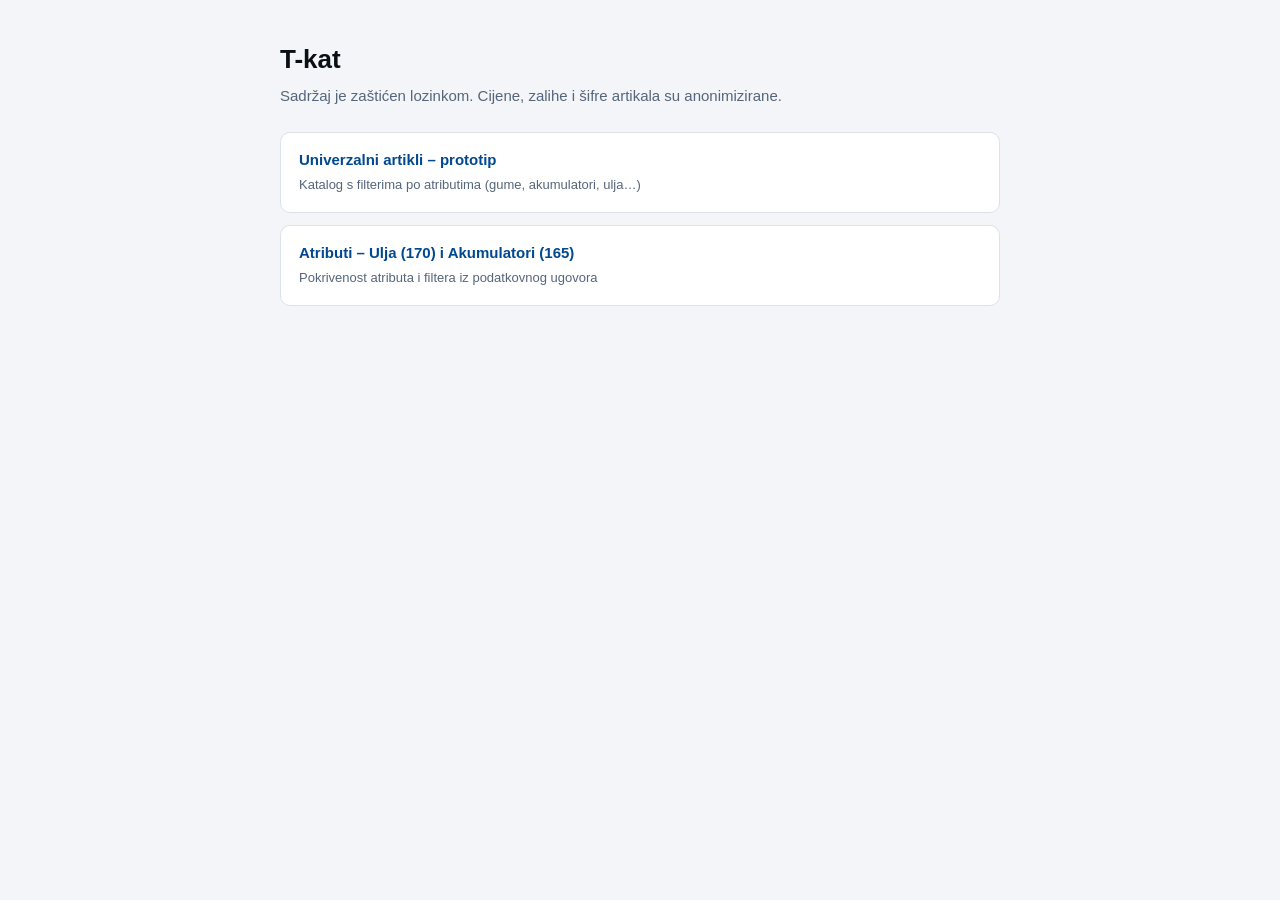
==== tkat/index.html @ d2421a29 "Add password-protected T-kat prototype and attribute dashboard Both pages are encrypted with StatiCr" ====
<!doctype html>
<html lang="hr"><head><meta charset="utf-8"><meta name="viewport" content="width=device-width, initial-scale=1">
<title>T-kat prototipovi</title><meta name="robots" content="noindex, nofollow">
<style>
:root{--bg:#F3F5F8;--card:#fff;--text:#0A0F16;--muted:#55657A;--line:#DCE2EA;--brand:#004990;color-scheme:light}
@media (prefers-color-scheme: dark){:root{--bg:#0A0F16;--card:#0D1724;--text:#EDF1F6;--muted:#93A3B8;--line:#1E2D40;--brand:#3B8FE0;color-scheme:dark}}
body{margin:0;background:var(--bg);color:var(--text);font:15px/1.5 Arial,Helvetica,sans-serif}
main{max-width:720px;margin:0 auto;padding:40px 16px}
h1{margin:0 0 6px;font-size:26px}p{color:var(--muted);margin:0 0 24px}
a.card{display:block;background:var(--card);border:1px solid var(--line);border-radius:10px;padding:16px 18px;margin-bottom:12px;color:var(--text);text-decoration:none}
a.card:hover{border-color:var(--brand)}a.card b{color:var(--brand);display:block;margin-bottom:2px}a.card span{color:var(--muted);font-size:13px}
</style></head><body><main>
<h1>T-kat</h1><p>Sadržaj je zaštićen lozinkom. Cijene, zalihe i šifre artikala su anonimizirane.</p>
<a class="card" href="prototip.html"><b>Univerzalni artikli – prototip</b><span>Katalog s filterima po atributima (gume, akumulatori, ulja…)</span></a>
<a class="card" href="atributi.html"><b>Atributi – Ulja (170) i Akumulatori (165)</b><span>Pokrivenost atributa i filtera iz podatkovnog ugovora</span></a>
</main></body></html>
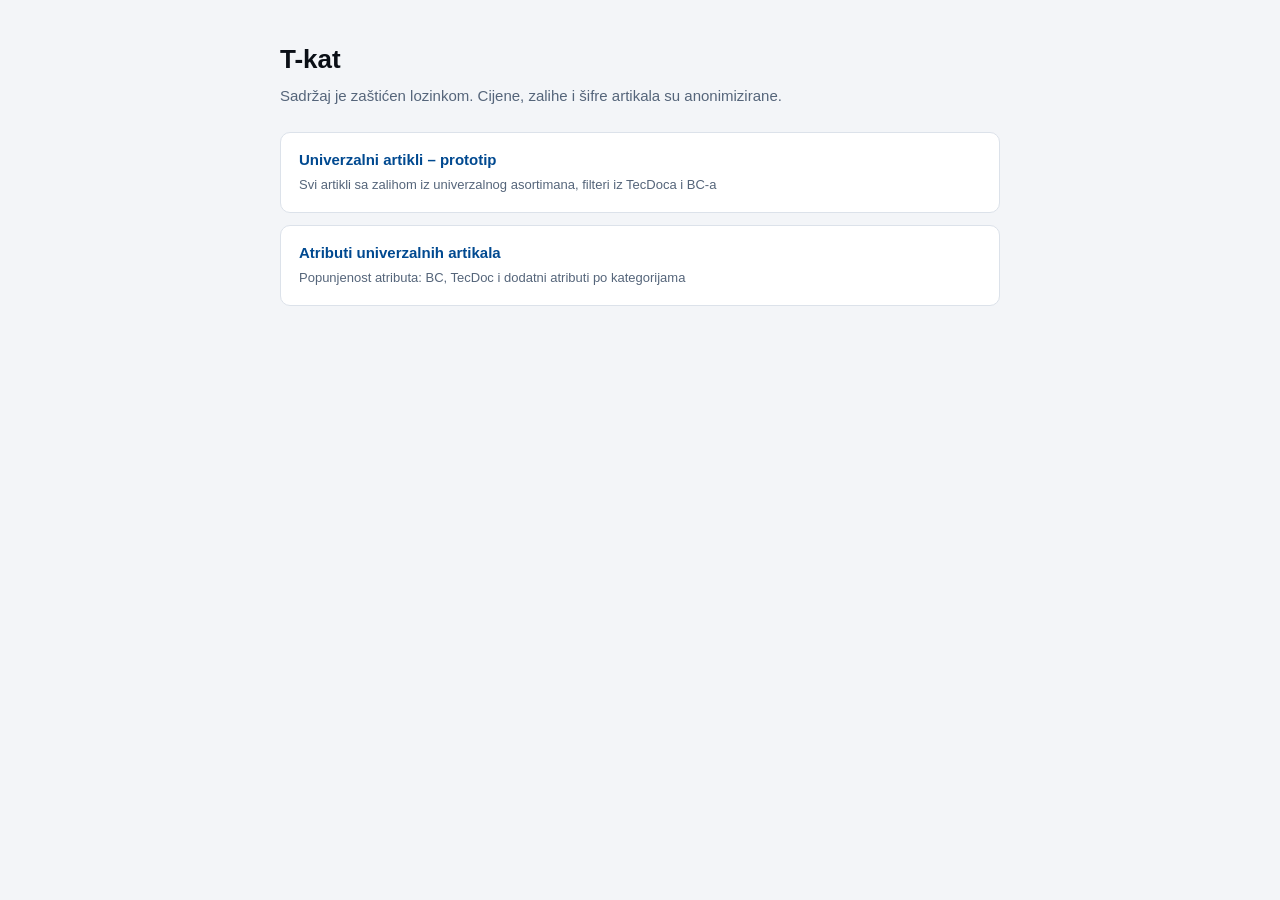
==== commit 34752f98: "Update T-kat pages with TecDoc and BC attributes for all universal categories The prototype now list" ====
--- a/tkat/index.html
+++ b/tkat/index.html
@@ -11,6 +11,6 @@
 a.card:hover{border-color:var(--brand)}a.card b{color:var(--brand);display:block;margin-bottom:2px}a.card span{color:var(--muted);font-size:13px}
 </style></head><body><main>
 <h1>T-kat</h1><p>Sadržaj je zaštićen lozinkom. Cijene, zalihe i šifre artikala su anonimizirane.</p>
-<a class="card" href="prototip.html"><b>Univerzalni artikli – prototip</b><span>Katalog s filterima po atributima (gume, akumulatori, ulja…)</span></a>
-<a class="card" href="atributi.html"><b>Atributi – Ulja (170) i Akumulatori (165)</b><span>Pokrivenost atributa i filtera iz podatkovnog ugovora</span></a>
+<a class="card" href="prototip.html"><b>Univerzalni artikli – prototip</b><span>Svi artikli sa zalihom iz univerzalnog asortimana, filteri iz TecDoca i BC-a</span></a>
+<a class="card" href="atributi.html"><b>Atributi univerzalnih artikala</b><span>Popunjenost atributa: BC, TecDoc i dodatni atributi po kategorijama</span></a>
 </main></body></html>
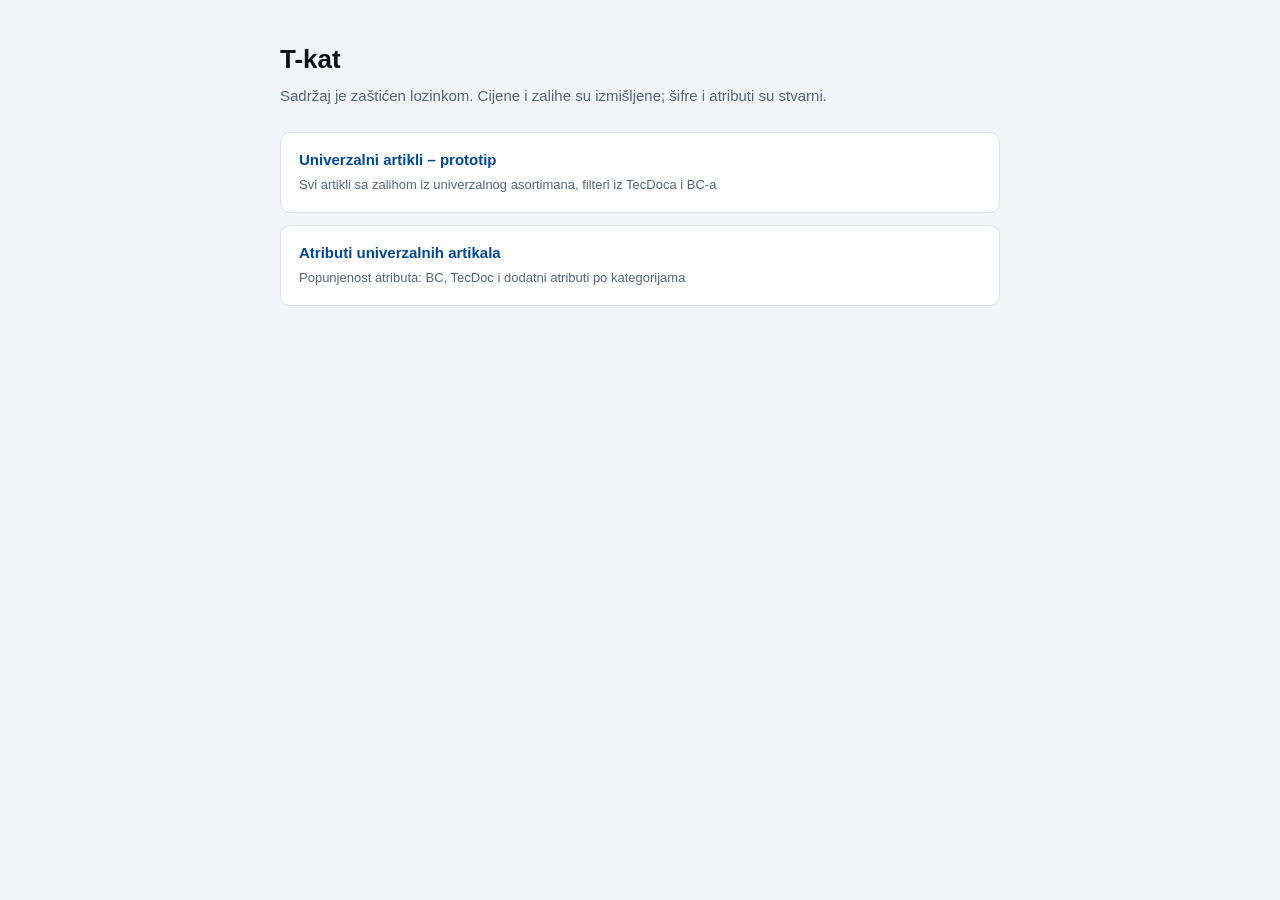
==== commit 3f33464a: "Show real item codes and link item images from Tokic Product Images Item codes are no longer anonymi" ====
--- a/tkat/index.html
+++ b/tkat/index.html
@@ -10,7 +10,7 @@
 a.card{display:block;background:var(--card);border:1px solid var(--line);border-radius:10px;padding:16px 18px;margin-bottom:12px;color:var(--text);text-decoration:none}
 a.card:hover{border-color:var(--brand)}a.card b{color:var(--brand);display:block;margin-bottom:2px}a.card span{color:var(--muted);font-size:13px}
 </style></head><body><main>
-<h1>T-kat</h1><p>Sadržaj je zaštićen lozinkom. Cijene, zalihe i šifre artikala su anonimizirane.</p>
+<h1>T-kat</h1><p>Sadržaj je zaštićen lozinkom. Cijene i zalihe su izmišljene; šifre i atributi su stvarni.</p>
 <a class="card" href="prototip.html"><b>Univerzalni artikli – prototip</b><span>Svi artikli sa zalihom iz univerzalnog asortimana, filteri iz TecDoca i BC-a</span></a>
 <a class="card" href="atributi.html"><b>Atributi univerzalnih artikala</b><span>Popunjenost atributa: BC, TecDoc i dodatni atributi po kategorijama</span></a>
 </main></body></html>
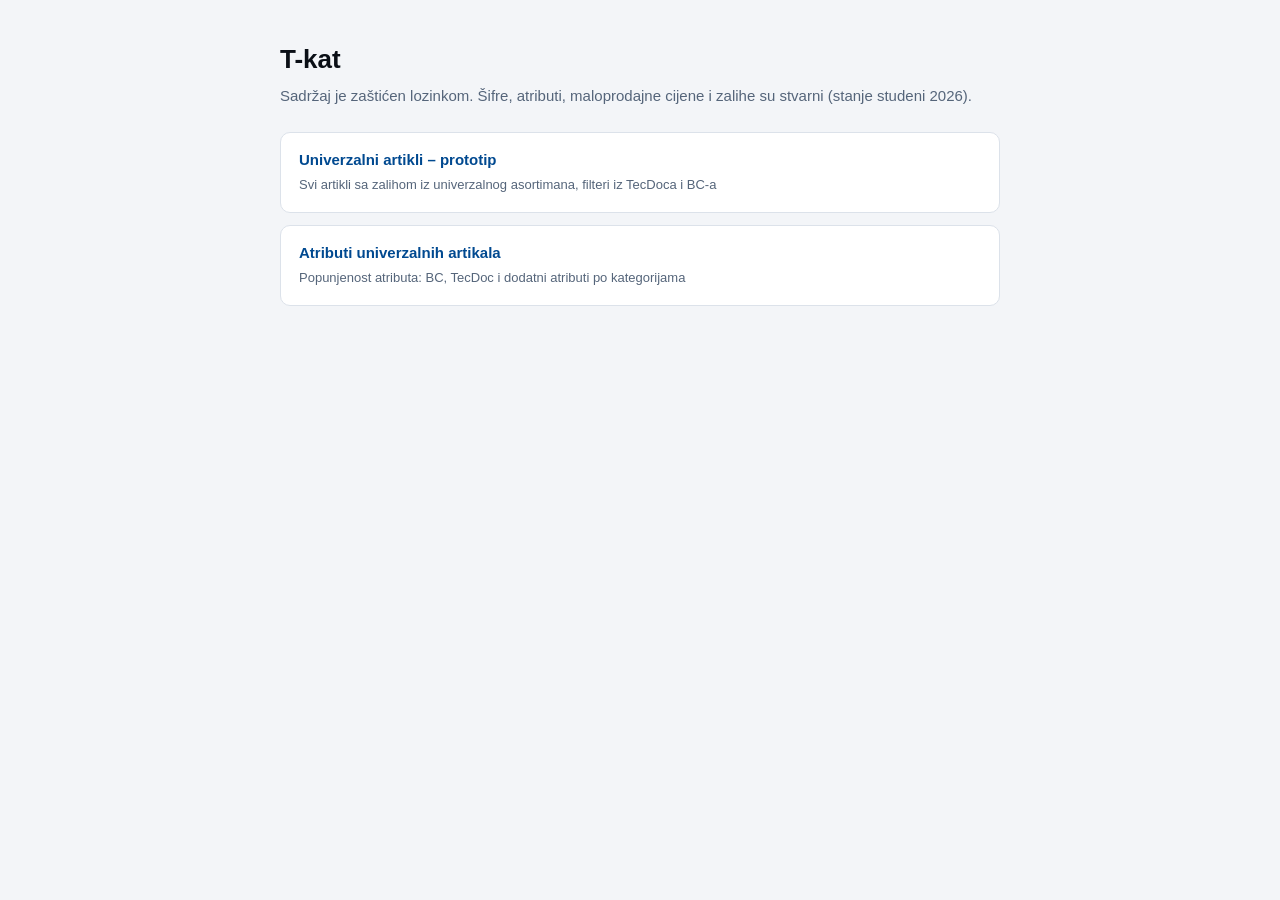
==== commit 25e0af7b: "Use real retail prices and stock, add all tyre and rim sections Co-Authored-By: Claude Opus 5.5 <nor" ====
--- a/tkat/index.html
+++ b/tkat/index.html
@@ -10,7 +10,7 @@
 a.card{display:block;background:var(--card);border:1px solid var(--line);border-radius:10px;padding:16px 18px;margin-bottom:12px;color:var(--text);text-decoration:none}
 a.card:hover{border-color:var(--brand)}a.card b{color:var(--brand);display:block;margin-bottom:2px}a.card span{color:var(--muted);font-size:13px}
 </style></head><body><main>
-<h1>T-kat</h1><p>Sadržaj je zaštićen lozinkom. Cijene i zalihe su izmišljene; šifre i atributi su stvarni.</p>
+<h1>T-kat</h1><p>Sadržaj je zaštićen lozinkom. Šifre, atributi, maloprodajne cijene i zalihe su stvarni (stanje studeni 2026).</p>
 <a class="card" href="prototip.html"><b>Univerzalni artikli – prototip</b><span>Svi artikli sa zalihom iz univerzalnog asortimana, filteri iz TecDoca i BC-a</span></a>
 <a class="card" href="atributi.html"><b>Atributi univerzalnih artikala</b><span>Popunjenost atributa: BC, TecDoc i dodatni atributi po kategorijama</span></a>
 </main></body></html>
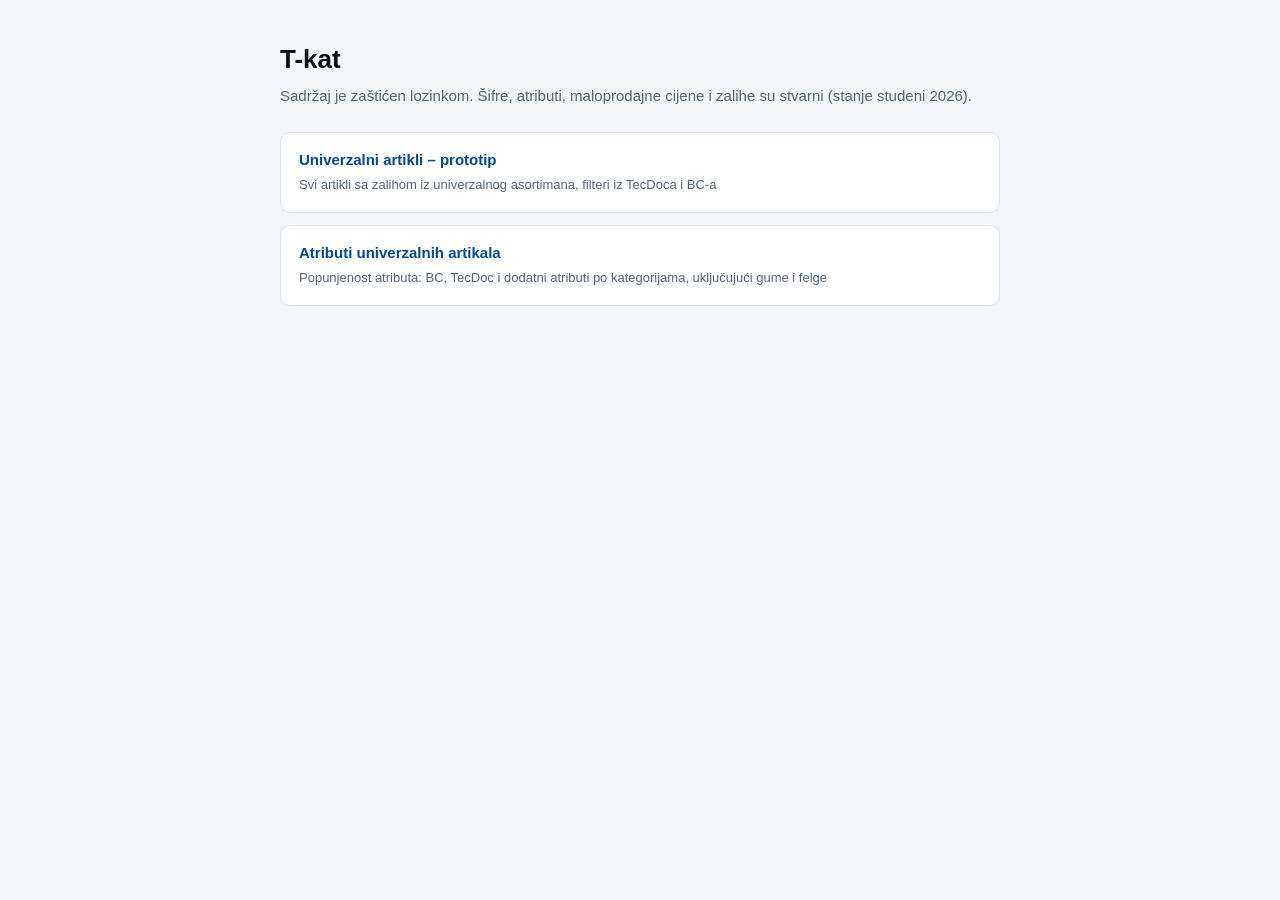
==== commit 056ea7f8: "Tyres in attribute page; BC prices and availability via TMConnect GetErpInformation and ERP gateway " ====
--- a/tkat/index.html
+++ b/tkat/index.html
@@ -12,5 +12,5 @@
 </style></head><body><main>
 <h1>T-kat</h1><p>Sadržaj je zaštićen lozinkom. Šifre, atributi, maloprodajne cijene i zalihe su stvarni (stanje studeni 2026).</p>
 <a class="card" href="prototip.html"><b>Univerzalni artikli – prototip</b><span>Svi artikli sa zalihom iz univerzalnog asortimana, filteri iz TecDoca i BC-a</span></a>
-<a class="card" href="atributi.html"><b>Atributi univerzalnih artikala</b><span>Popunjenost atributa: BC, TecDoc i dodatni atributi po kategorijama</span></a>
+<a class="card" href="atributi.html"><b>Atributi univerzalnih artikala</b><span>Popunjenost atributa: BC, TecDoc i dodatni atributi po kategorijama, uključujući gume i felge</span></a>
 </main></body></html>
